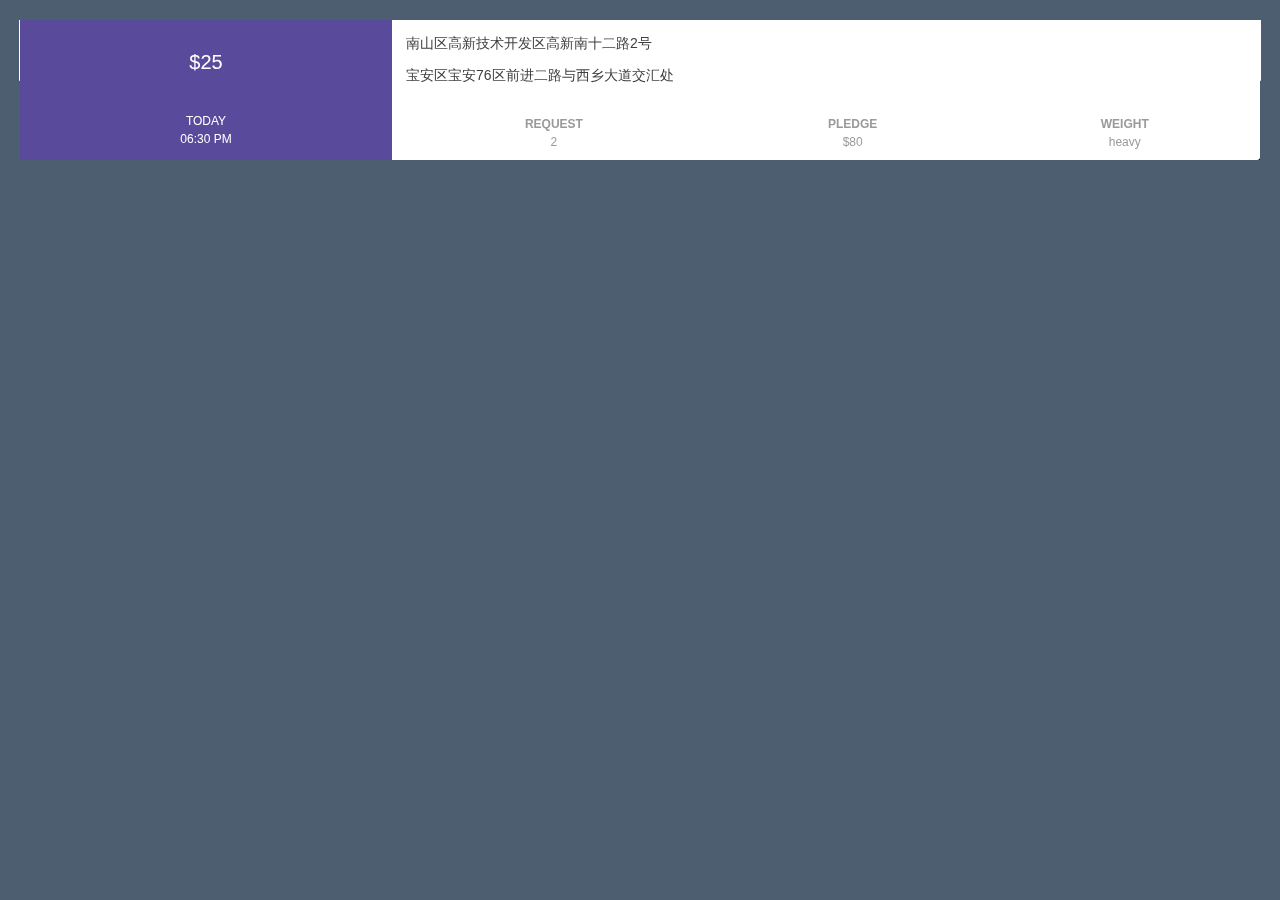
==== cardSlide/index2.html @ b4fb9396 "新版slide" ====
<!DOCTYPE html>
<html>
<head>
    <meta charset="UTF-8">
    <meta name="viewport" content="width=device-width,initial-scale=1.0,maximum-scale=1.0,user-scalable=no">
    <title>demo2</title>

    <link rel="stylesheet" href="demo2.css?v=2">
    <script src="../lib/jquery.min.js"></script>
</head>
<div class="main">
    <ul class="card-box">
        <li class="card">
            <div class="card-head">
                <span class="card-nav">三</span>
                <span class="card-title">#2457-6584</span>
                <span class="card-prize">$24.9</span>
            </div>
            <div class="card-banner"></div>
            <div class="step-1">
                <div class="preview">
                    <div class="preview-left">
                        <div class="left-back"></div>

                        <div class="left-content">
                            <p class="left-prize">$25</p>
                            <p class="left-time">TODAY</p>
                            <p class="left-time">06:30 PM</p>
                        </div>
                    </div>
                    <div class="preview-right">
                        <p class="right-address">南山区高新技术开发区高新南十二路2号</p>
                        <p class="right-address">宝安区宝安76区前进二路与西乡大道交汇处</p>
                        <div class="right-info">
                            <table class="info-table">
                                <tr>
                                    <th>REQUEST</th>
                                    <th>PLEDGE</th>
                                    <th>WEIGHT</th>
                                </tr>
                                <tr>
                                    <td>
                                        2
                                    </td>
                                    <td>
                                        $80
                                    </td>
                                    <td>
                                        heavy
                                    </td>
                                </tr>
                            </table>
                        </div>
                    </div>
                </div>
                <div class="user-box">
                    <div class="user-line">
                        <div class="user-img"></div>
                        <div class="user-info">
                            <p class="name">LIANG XIE</p>
                            <p class="tips">you can call me light</p>
                        </div>
                    </div>
                    <div class="other-line">
                        <div class="other-info">
                            <p class="title">FROM</p>
                            <p class="main">W 90th st</p>
                            <p class="des">New York,NY 10025</p>
                        </div>
                        <div class="other-info">
                            <p class="title">TO</p>
                            <p class="main">45th Ave</p>
                            <p class="des">New York,NY 10025</p>
                        </div>
                    </div>
                    <div class="other-line other-2">
                        <div class="other-info">
                            <p class="title">FROM</p>
                            <p class="main">W 90th st</p>
                            <p class="des">New York,NY 10025</p>
                        </div>
                        <div class="other-info">
                            <p class="title">TO</p>
                            <p class="main">45th Ave</p>
                            <p class="des">New York,NY 10025</p>
                        </div>
                    </div>
                </div>
            </div>
        </li>
    </ul>
</div>
</body>
<script src="demo2.js?v=5"></script>

</html>
---- cardSlide/demo2.css ----
html,body{
	height: 100%;

}

body{
	background-color: #4E5E71;
	margin: 0;
	font: 14px/1.2 "Microsoft YaHei", Tahoma, Helvetica, Arial, "\5b8b\4f53", sans-serif;
	color: #3f3f3f;
}

ul{
	list-style: none;
	padding: 0;
	margin: 0;
}

button{
	-webkit-appearance: none;
	padding: 0;
	border:0;
}

.btn{
	width: 90%;
	background-color: #f7c028;
	color: #3f3f3f;
	line-height: 34px;
	font-size: 16px;
	font-weight: 600;
	border-radius: 3px;
	margin: 14px auto 0;
}

.main{
	height: 100%;
	padding: 20px;
	box-sizing: border-box;
}

/*card*/

.card-box{
	width:100%;
	height: 100%;
	perspective: 1000px;
	transform-style: preserve-3d;
}

.card{
	border-radius: 3px;
}

.card-head{
	background-color: #5a4a9c;
	height: 40px;
	line-height: 40px;
	color: #fff;
	overflow: hidden;
	text-align: center;
}

.card-nav{
	float: left;
	display: inline-block;
	width: 40px;
	text-align: center;
}

.card-prize{
	float: right;
	margin-right: 14px;
}

.card-banner{
	height: 100px;
	background-image: url(banner1.png);
	background-position: center;
	background-size: 100%;
}

/*step-1*/

.step-1{
	position: relative;
	perspective: 1000px;
	transform-style: preserve-3d;
	transform: rotateX(180deg);
	transform-origin: 0 0;
	transition: all .6s;
}

.step-1>div{
	height: 140px;
	background-color: #fff;
	backface-visibility: hidden;
	transform-style: preserve-3d;
	perspective: 1000px;
}

.preview{
	position: absolute;
	width: 100%;
	transform: rotateX(180deg);
}

.preview{
	border-radius: 3px;
}

.preview-left{
	float: left;
	width: 30%;
	height: 100%;
	text-align: center;
	position: relative;
	color: #fff;
}

.left-back{
	position: absolute;
	width: 100%;
	height: 100%;
	background-color: #5a4a9c;
	z-index: 1;
}

.left-content{
	position: relative;
	z-index: 2;
}

.left-prize{
	font-size: 20px;
	margin: 30px 0 40px;
}

.left-time{
	font-size: 12px;
	margin: 4px 0;
}

.preview-right{
	float: right;
	width: 70%;
	height: 100%;
}

.preview-right .right-address{
	white-space: nowrap;
	overflow: hidden;
	text-overflow: ellipsis;
	padding: 0 14px;
	margin: 15px 0;
}

.info-table{
	width: 100%;
	text-align: center;
	color: #9a9a9a;
	font-size: 12px;
	margin-top: 30px;
}

.user-box>div{
	/*border-top:1px solid #f4f4f4;*/
	box-sizing: border-box;
}

.user-line{
	height: 80px;
}
.user-img{
	float: left;
	width: 60px;
	height: 60px;
	margin: 10px 10px 10px 20px;
	background-color: #eee;
	border-radius: 5px;
}

.tips{
	font-size: 12px;
	color: #9a9a9a;
	margin: 0;
}

.name{
	font-weight: 600;
	margin: 20px 0 0;
}

.user-info{
	overflow: hidden;
}

.other-line{
	overflow: hidden;
	font-size: 0;
	height: 60px;
	width: 100%;
	background-color: #fff;
}

.other-info{
	width: 50%;
	display: inline-block;
	box-sizing: border-box;
	padding: 8px 20px;
}

.other-2{
	transform-origin: 0 0;
	transform: rotateX(-180deg) translateZ(-1px);
	transition: all .4s;
}

.other-info p{
	margin: 0;
	padding: 0;
}

.other-info .title{
	color: #9a9a9a;
	font-size: 12px;
}

.other-info .main{
	font-weight: 600;
	font-size: 14px;
}

.other-info .des{
	font-size: 12px;
}


.show1 .step-1{
	transform: rotateX(0deg);
}

.show2 .other-2{
	transform: rotateX(0deg);
}
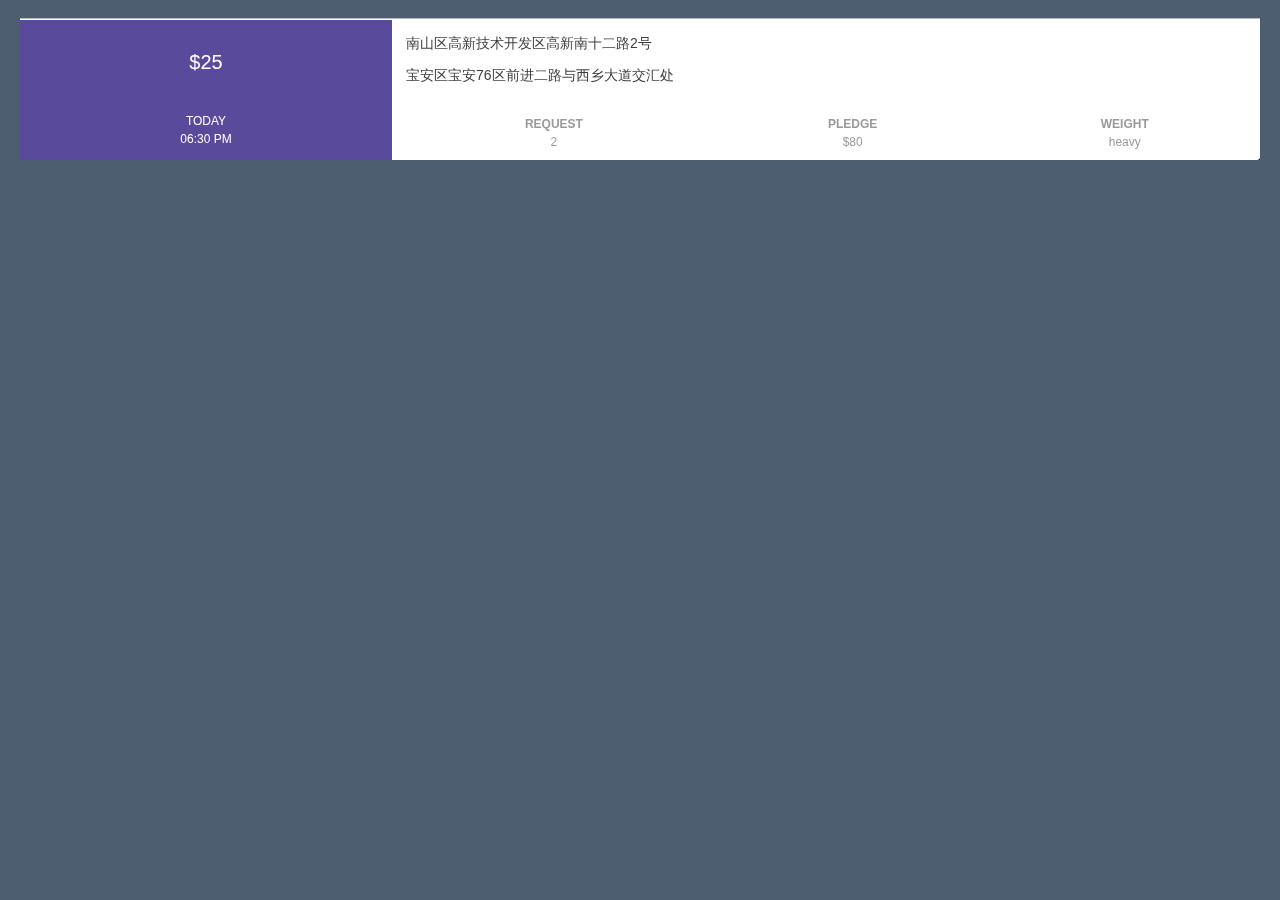
==== commit a12a3fab: "完成第二版的基本下拉动画" ====
--- a/cardSlide/index2.html
+++ b/cardSlide/index2.html
@@ -74,15 +74,21 @@
                         </div>
                     </div>
                     <div class="other-line other-2">
-                        <div class="other-info">
-                            <p class="title">FROM</p>
-                            <p class="main">W 90th st</p>
-                            <p class="des">New York,NY 10025</p>
+
+                        <div class="card-bottom back">
+                            <button class="btn">REQUEST</button>
                         </div>
-                        <div class="other-info">
-                            <p class="title">TO</p>
-                            <p class="main">45th Ave</p>
-                            <p class="des">New York,NY 10025</p>
+                        <div class="other-2-content back">
+                            <div class="other-info">
+                                <p class="title">FROM</p>
+                                <p class="main">W 90th st</p>
+                                <p class="des">New York,NY 10025</p>
+                            </div>
+                            <div class="other-info">
+                                <p class="title">TO</p>
+                                <p class="main">45th Ave</p>
+                                <p class="des">New York,NY 10025</p>
+                            </div>
                         </div>
                     </div>
                 </div>
--- a/cardSlide/demo2.css
+++ b/cardSlide/demo2.css
@@ -50,6 +50,8 @@
 
 .card{
 	border-radius: 3px;
+	/*transform: rotate3d(1,1,-1,60deg);*/
+	transform-style: preserve-3d;
 }
 
 .card-head{
@@ -88,11 +90,12 @@
 	transform-style: preserve-3d;
 	transform: rotateX(180deg);
 	transform-origin: 0 0;
-	transition: all .6s;
 }
 
 .step-1>div{
+	position: absolute;
 	height: 140px;
+	width: 100%;
 	background-color: #fff;
 	backface-visibility: hidden;
 	transform-style: preserve-3d;
@@ -101,11 +104,9 @@
 
 .preview{
 	position: absolute;
+	z-index: 2;
 	width: 100%;
 	transform: rotateX(180deg);
-}
-
-.preview{
 	border-radius: 3px;
 }
 
@@ -164,7 +165,6 @@
 }
 
 .user-box>div{
-	/*border-top:1px solid #f4f4f4;*/
 	box-sizing: border-box;
 }
 
@@ -196,7 +196,6 @@
 }
 
 .other-line{
-	overflow: hidden;
 	font-size: 0;
 	height: 60px;
 	width: 100%;
@@ -211,10 +210,13 @@
 }
 
 .other-2{
-	transform-origin: 0 0;
-	transform: rotateX(-180deg) translateZ(-1px);
-	transition: all .4s;
-}
+	transform-origin: 100% 100%;
+	transform: rotateX(0deg);
+	transform-style: preserve-3d;
+	position: absolute;
+	bottom: 0;
+}
+
 
 .other-info p{
 	margin: 0;
@@ -235,11 +237,55 @@
 	font-size: 12px;
 }
 
+.other-2-content{
+	transform: rotateX(-180deg);
+	position: relative;
+	background-color: #fff;
+	transform-style: preserve-3d;
+}
+
+
+.card-bottom{
+	position: absolute;
+	height: 100%;
+	width: 100%;
+	transform-style: preserve-3d;
+	background-color: #fff;
+	text-align: center;
+	transform-origin: 0 0;
+	top: 0;
+}
+
+.back:before{
+	content: '';
+	position: absolute;
+	top: 0;
+	left: 0;
+	width: 100%;
+	height: 100%;
+	background-color: #eee;
+	transform: rotateX(180deg);
+	backface-visibility: hidden;
+}
+
+
+.step-1,
+.other-2,
+.card-bottom{
+	transition: all .2s;
+}
 
 .show1 .step-1{
 	transform: rotateX(0deg);
 }
 
 .show2 .other-2{
-	transform: rotateX(0deg);
+	transform: rotateX(-180deg);
+}
+.show2 .card-bottom{
+	z-index:1;
+}
+
+.show3 .card-bottom{
+	 transform: rotateX(-180deg);
 }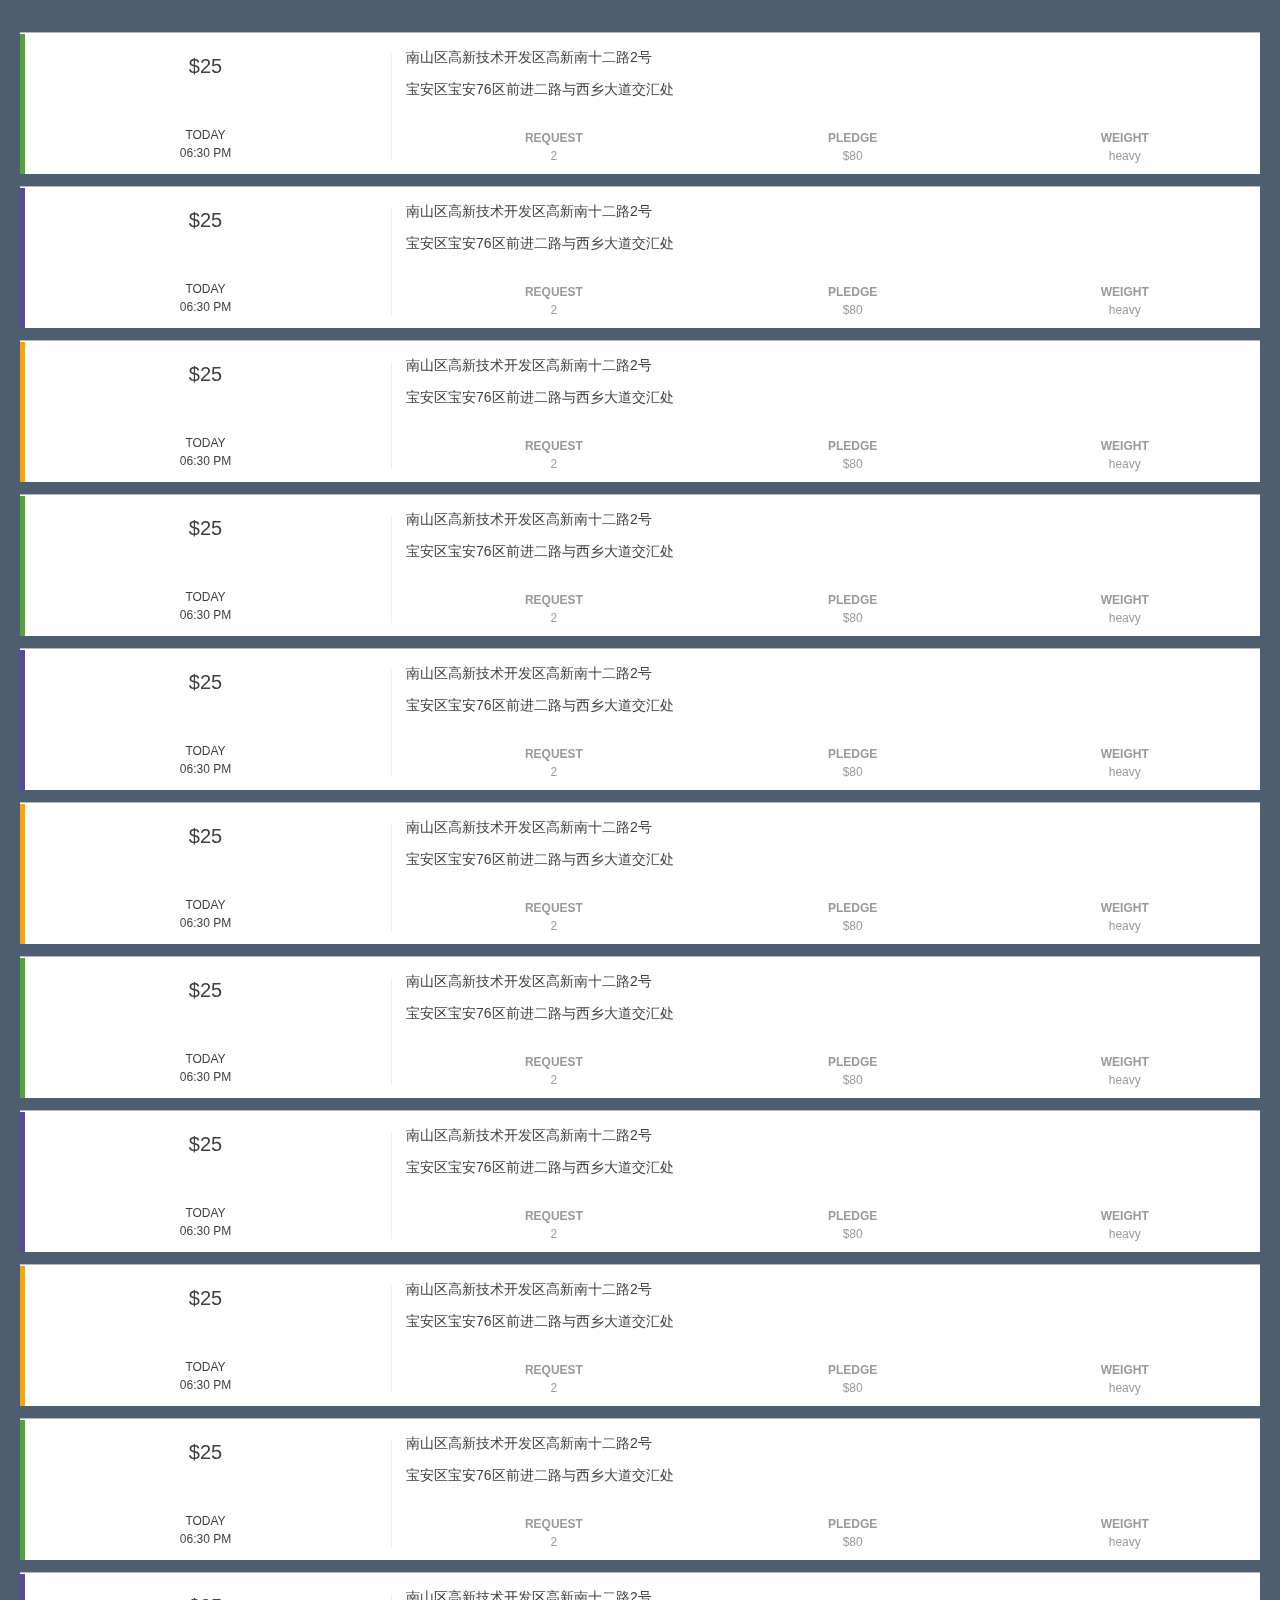
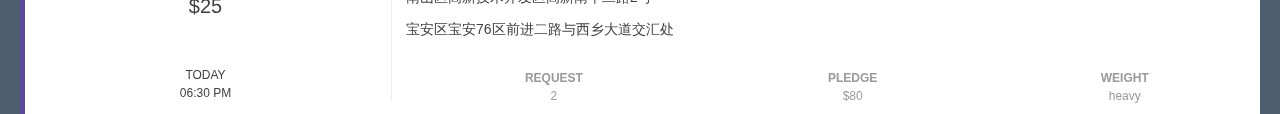
==== commit 436fd55f: "优化第二版细节" ====
--- a/cardSlide/index2.html
+++ b/cardSlide/index2.html
@@ -14,7 +14,7 @@
             <div class="card-head">
                 <span class="card-nav">三</span>
                 <span class="card-title">#2457-6584</span>
-                <span class="card-prize">$24.9</span>
+                <span class="card-prize">$25</span>
             </div>
             <div class="card-banner"></div>
             <div class="step-1">
@@ -74,9 +74,9 @@
                         </div>
                     </div>
                     <div class="other-line other-2">
-
                         <div class="card-bottom back">
                             <button class="btn">REQUEST</button>
+                            <div class="info-tips">.....</div>
                         </div>
                         <div class="other-2-content back">
                             <div class="other-info">
--- a/cardSlide/demo2.css
+++ b/cardSlide/demo2.css
@@ -1,291 +1,344 @@
-html,body{
-	height: 100%;
-
-}
-
-body{
-	background-color: #4E5E71;
-	margin: 0;
-	font: 14px/1.2 "Microsoft YaHei", Tahoma, Helvetica, Arial, "\5b8b\4f53", sans-serif;
-	color: #3f3f3f;
-}
-
-ul{
-	list-style: none;
-	padding: 0;
-	margin: 0;
-}
-
-button{
-	-webkit-appearance: none;
-	padding: 0;
-	border:0;
-}
-
-.btn{
-	width: 90%;
-	background-color: #f7c028;
-	color: #3f3f3f;
-	line-height: 34px;
-	font-size: 16px;
-	font-weight: 600;
-	border-radius: 3px;
-	margin: 14px auto 0;
-}
-
-.main{
-	height: 100%;
-	padding: 20px;
-	box-sizing: border-box;
+html, body {
+    height: 100%;
+
+}
+
+body {
+    background-color: #4E5E71;
+    margin: 0;
+    font: 14px/1.2 "Microsoft YaHei", Tahoma, Helvetica, Arial, "\5b8b\4f53", sans-serif;
+    color: #3f3f3f;
+}
+
+ul {
+    list-style: none;
+    padding: 0;
+    margin: 0;
+}
+
+button {
+    -webkit-appearance: none;
+    padding: 0;
+    border: 0;
+}
+
+.btn {
+    width: 90%;
+    background-color: #f7c028;
+    color: #3f3f3f;
+    line-height: 34px;
+    font-size: 16px;
+    font-weight: 600;
+    border-radius: 3px;
+    margin: 14px auto 0;
+}
+
+.main {
+    height: 100%;
+    padding: 20px;
+    box-sizing: border-box;
 }
 
 /*card*/
 
-.card-box{
-	width:100%;
-	height: 100%;
-	perspective: 1000px;
-	transform-style: preserve-3d;
-}
-
-.card{
-	border-radius: 3px;
-	/*transform: rotate3d(1,1,-1,60deg);*/
-	transform-style: preserve-3d;
-}
-
-.card-head{
-	background-color: #5a4a9c;
-	height: 40px;
-	line-height: 40px;
-	color: #fff;
-	overflow: hidden;
-	text-align: center;
-}
-
-.card-nav{
-	float: left;
-	display: inline-block;
-	width: 40px;
-	text-align: center;
-}
-
-.card-prize{
-	float: right;
-	margin-right: 14px;
-}
-
-.card-banner{
-	height: 100px;
-	background-image: url(banner1.png);
-	background-position: center;
-	background-size: 100%;
+.card-box {
+    width: 100%;
+    perspective: 1000px;
+    transform-style: preserve-3d;
+}
+
+.card {
+    border-radius: 3px;
+    margin: 14px 0;
+    height: 140px;
+    /*transform: rotate3d(1,1,-1,60deg);*/
+    /*transform-style: preserve-3d;*/
+}
+
+.card-head {
+    background-color: #5a4a9c;
+    height: 40px;
+    line-height: 40px;
+    color: #fff;
+    overflow: hidden;
+    text-align: center;
+}
+
+.card-nav {
+    float: left;
+    display: inline-block;
+    width: 40px;
+    text-align: center;
+}
+
+.card-prize {
+    float: right;
+    margin-right: 14px;
+}
+
+.card-banner {
+    height: 100px;
+    background:center url(banner1.png);
+    background-size: 100%;
 }
 
 /*step-1*/
 
+.step-1 {
+    position: relative;
+    perspective: 1000px;
+    transform-style: preserve-3d;
+    transform: rotateX(180deg);
+    transform-origin: 0 0;
+}
+
+.step-1 > div {
+    position: absolute;
+    height: 140px;
+    width: 100%;
+    background-color: #fff;
+    backface-visibility: hidden;
+    transform-style: preserve-3d;
+    perspective: 1000px;
+}
+
+.preview {
+    z-index: 2;
+    transform: rotateX(180deg);
+}
+
+.preview-left {
+    float: left;
+    width: 30%;
+    height: 100%;
+    text-align: center;
+    position: relative;
+    color: #3f3f3f;
+}
+
+.left-back {
+    position: absolute;
+    width: 5px;
+    height: 100%;
+    background-color: #5a4a9c;
+    z-index: 1;
+}
+
+.left-content {
+    position: relative;
+    z-index: 2;
+    border-right: 1px solid #eee;
+}
+
+.left-prize {
+    font-size: 20px;
+    margin: 20px 0 50px;
+}
+
+.left-time {
+    font-size: 12px;
+    margin: 4px 0;
+}
+
+.preview-right {
+    float: right;
+    width: 70%;
+    height: 100%;
+}
+
+.preview-right .right-address {
+    white-space: nowrap;
+    overflow: hidden;
+    text-overflow: ellipsis;
+    padding: 0 14px;
+    margin: 15px 0;
+}
+
+.info-table {
+    width: 100%;
+    text-align: center;
+    color: #9a9a9a;
+    font-size: 12px;
+    margin-top: 30px;
+}
+
+.user-line,
+.user-line+.other-line
+{
+    border-bottom: 1px solid #f4f4f4;
+    box-sizing: border-box;
+}
+
+.user-line {
+    height: 80px;
+}
+
+.user-img {
+    float: left;
+    width: 60px;
+    height: 60px;
+    margin: 10px 10px 10px 20px;
+    border-radius: 5px;
+    background: #eee url(user.png);
+    background-size: 100% 100%;
+}
+
+.tips {
+    font-size: 12px;
+    color: #9a9a9a;
+    margin: 0;
+}
+
+.name {
+    font-weight: 600;
+    margin: 20px 0 0;
+}
+
+.user-info {
+    overflow: hidden;
+}
+
+.other-line {
+    font-size: 0;
+    height: 60px;
+    width: 100%;
+    background-color: #fff;
+}
+
+.other-info {
+    width: 50%;
+    display: inline-block;
+    box-sizing: border-box;
+    padding: 8px 20px;
+}
+
+.other-2 {
+    transform-origin: 100% 100%;
+    transform: rotateX(0deg);
+    transform-style: preserve-3d;
+    position: absolute;
+    bottom: 0;
+}
+
+.other-info p {
+    margin: 0;
+    padding: 0;
+}
+
+.other-info .title {
+    color: #9a9a9a;
+    font-size: 12px;
+}
+
+.other-info .main {
+    font-weight: 600;
+    font-size: 14px;
+}
+
+.other-info .des {
+    font-size: 12px;
+}
+
+.other-2-content {
+    transform: rotateX(-180deg);
+    position: relative;
+    background-color: #fff;
+    transform-style: preserve-3d;
+}
+
+.card-bottom {
+    position: absolute;
+    height: 100%;
+    width: 100%;
+    transform-style: preserve-3d;
+    background-color: #fff;
+    text-align: center;
+    transform-origin: 0 0;
+    top: 0;
+}
+
+.info-tips {
+    font: 600 16px/22px a;
+    color: #ccc;
+    position: absolute;
+    width: 100%;
+    bottom: 0;
+    z-index: 1;
+}
+
+.back:before {
+    content: '';
+    position: absolute;
+    z-index: 9;
+    top: 0;
+    left: 0;
+    width: 100%;
+    height: 100%;
+    background-color: #eee;
+    transform: rotateX(180deg);
+    backface-visibility: hidden;
+}
+
+/*style*/
+.card.style1 .card-head,
+.card.style1 .left-back{
+    background-color: #52a43a;
+}
+
+.card.style2 .card-head,
+.card.style2 .left-back{
+    background-color: #f7a508;
+}
+
+.card.active .preview-left{
+    color: #fff;
+}
+
+.card.active .left-back{
+    width: 100%;
+    transition: width .1s;
+}
+
+.card.active .left-content{
+    border-color: transparent;
+}
+
+/*show 动画*/
 .step-1{
-	position: relative;
-	perspective: 1000px;
-	transform-style: preserve-3d;
-	transform: rotateX(180deg);
-	transform-origin: 0 0;
-}
-
-.step-1>div{
-	position: absolute;
-	height: 140px;
-	width: 100%;
-	background-color: #fff;
-	backface-visibility: hidden;
-	transform-style: preserve-3d;
-	perspective: 1000px;
-}
-
-.preview{
-	position: absolute;
-	z-index: 2;
-	width: 100%;
-	transform: rotateX(180deg);
-	border-radius: 3px;
-}
-
-.preview-left{
-	float: left;
-	width: 30%;
-	height: 100%;
-	text-align: center;
-	position: relative;
-	color: #fff;
-}
-
-.left-back{
-	position: absolute;
-	width: 100%;
-	height: 100%;
-	background-color: #5a4a9c;
-	z-index: 1;
-}
-
-.left-content{
-	position: relative;
-	z-index: 2;
-}
-
-.left-prize{
-	font-size: 20px;
-	margin: 30px 0 40px;
-}
-
-.left-time{
-	font-size: 12px;
-	margin: 4px 0;
-}
-
-.preview-right{
-	float: right;
-	width: 70%;
-	height: 100%;
-}
-
-.preview-right .right-address{
-	white-space: nowrap;
-	overflow: hidden;
-	text-overflow: ellipsis;
-	padding: 0 14px;
-	margin: 15px 0;
-}
-
-.info-table{
-	width: 100%;
-	text-align: center;
-	color: #9a9a9a;
-	font-size: 12px;
-	margin-top: 30px;
-}
-
-.user-box>div{
-	box-sizing: border-box;
-}
-
-.user-line{
-	height: 80px;
-}
-.user-img{
-	float: left;
-	width: 60px;
-	height: 60px;
-	margin: 10px 10px 10px 20px;
-	background-color: #eee;
-	border-radius: 5px;
-}
-
-.tips{
-	font-size: 12px;
-	color: #9a9a9a;
-	margin: 0;
-}
-
-.name{
-	font-weight: 600;
-	margin: 20px 0 0;
-}
-
-.user-info{
-	overflow: hidden;
-}
-
-.other-line{
-	font-size: 0;
-	height: 60px;
-	width: 100%;
-	background-color: #fff;
-}
-
-.other-info{
-	width: 50%;
-	display: inline-block;
-	box-sizing: border-box;
-	padding: 8px 20px;
-}
-
+    transition: all .3s ease-in;
+}
 .other-2{
-	transform-origin: 100% 100%;
-	transform: rotateX(0deg);
-	transform-style: preserve-3d;
-	position: absolute;
-	bottom: 0;
-}
-
-
-.other-info p{
-	margin: 0;
-	padding: 0;
-}
-
-.other-info .title{
-	color: #9a9a9a;
-	font-size: 12px;
-}
-
-.other-info .main{
-	font-weight: 600;
-	font-size: 14px;
-}
-
-.other-info .des{
-	font-size: 12px;
-}
-
-.other-2-content{
-	transform: rotateX(-180deg);
-	position: relative;
-	background-color: #fff;
-	transform-style: preserve-3d;
-}
-
-
-.card-bottom{
-	position: absolute;
-	height: 100%;
-	width: 100%;
-	transform-style: preserve-3d;
-	background-color: #fff;
-	text-align: center;
-	transform-origin: 0 0;
-	top: 0;
-}
-
-.back:before{
-	content: '';
-	position: absolute;
-	top: 0;
-	left: 0;
-	width: 100%;
-	height: 100%;
-	background-color: #eee;
-	transform: rotateX(180deg);
-	backface-visibility: hidden;
-}
-
-
-.step-1,
-.other-2,
-.card-bottom{
-	transition: all .2s;
-}
-
-.show1 .step-1{
-	transform: rotateX(0deg);
-}
-
-.show2 .other-2{
-	transform: rotateX(-180deg);
-}
-.show2 .card-bottom{
-	z-index:1;
-}
-
-.show3 .card-bottom{
-	 transform: rotateX(-180deg);
-}+    transition: all .2s;
+}
+.card-bottom,.card {
+    transition: all .3s;
+}
+
+.show1 .step-1 {
+    transform: rotateX(0deg);
+}
+
+.show1.card{
+    height: 280px;
+}
+
+.show2 .other-2 {
+    transform: rotateX(-180deg);
+}
+
+.show2 .card-bottom {
+    z-index: 1;
+}
+
+.show2.card{
+    height: 340px;
+}
+
+.show3 .card-bottom {
+    transform: rotateX(-180deg);
+    height: 80px;
+}
+
+.show3.card{
+    height: 420px;
+}
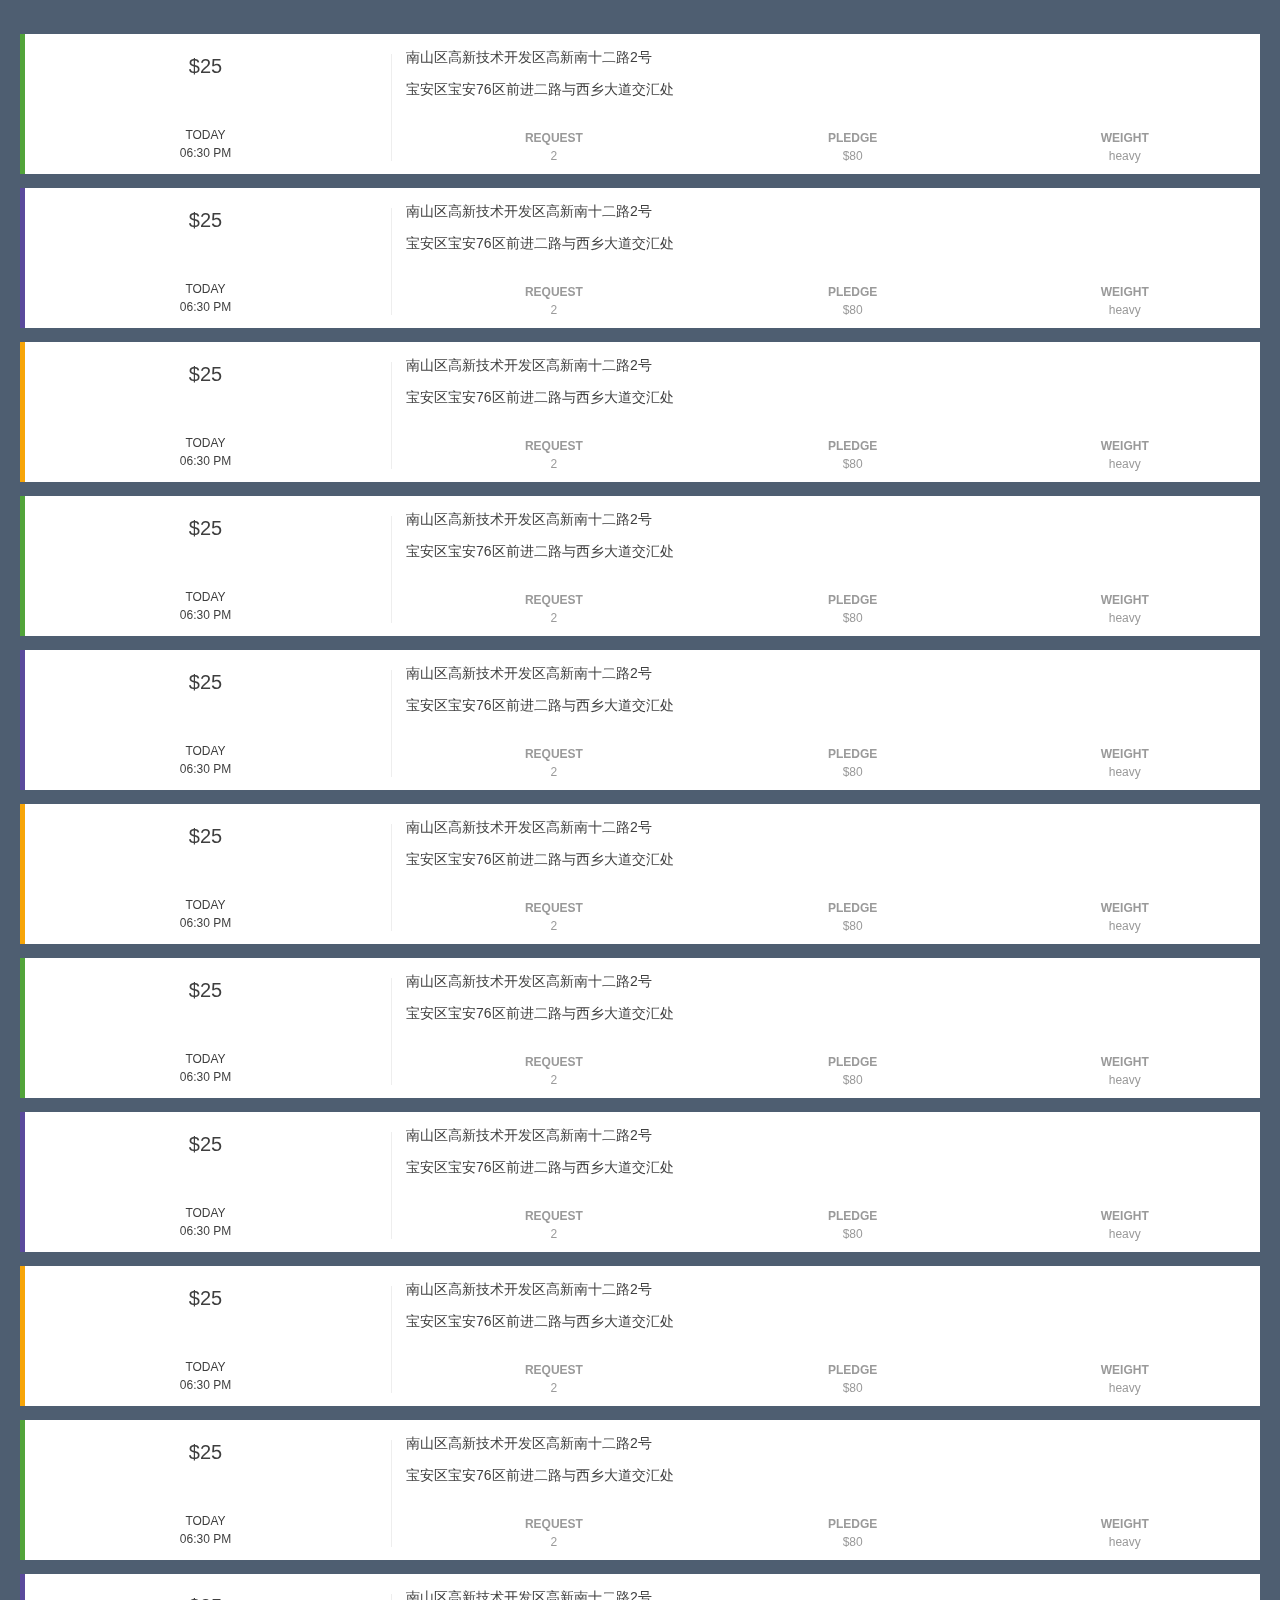
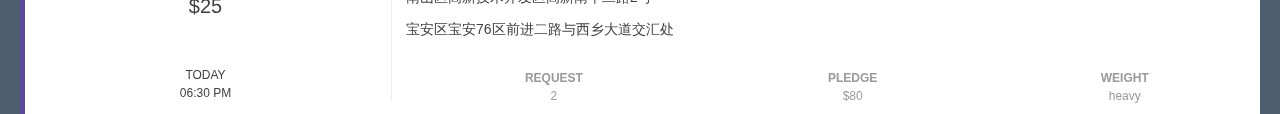
==== commit 471dd3d6: "优化性能和细节" ====
--- a/cardSlide/index2.html
+++ b/cardSlide/index2.html
@@ -5,7 +5,7 @@
     <meta name="viewport" content="width=device-width,initial-scale=1.0,maximum-scale=1.0,user-scalable=no">
     <title>demo2</title>
 
-    <link rel="stylesheet" href="demo2.css?v=2">
+    <link rel="stylesheet" href="demo2.css?v=2.8">
     <script src="../lib/jquery.min.js"></script>
 </head>
 <div class="main">
@@ -74,10 +74,6 @@
                         </div>
                     </div>
                     <div class="other-line other-2">
-                        <div class="card-bottom back">
-                            <button class="btn">REQUEST</button>
-                            <div class="info-tips">.....</div>
-                        </div>
                         <div class="other-2-content back">
                             <div class="other-info">
                                 <p class="title">FROM</p>
@@ -88,6 +84,10 @@
                                 <p class="title">TO</p>
                                 <p class="main">45th Ave</p>
                                 <p class="des">New York,NY 10025</p>
+                            </div>
+                            <div class="card-bottom back">
+                                <button class="btn">REQUEST</button>
+                                <div class="info-tips">.....</div>
                             </div>
                         </div>
                     </div>
--- a/cardSlide/demo2.css
+++ b/cardSlide/demo2.css
@@ -20,6 +20,10 @@
     -webkit-appearance: none;
     padding: 0;
     border: 0;
+}
+
+div{
+    backface-visibility: hidden;
 }
 
 .btn {
@@ -51,8 +55,6 @@
     border-radius: 3px;
     margin: 14px 0;
     height: 140px;
-    /*transform: rotate3d(1,1,-1,60deg);*/
-    /*transform-style: preserve-3d;*/
 }
 
 .card-head {
@@ -97,9 +99,6 @@
     height: 140px;
     width: 100%;
     background-color: #fff;
-    backface-visibility: hidden;
-    transform-style: preserve-3d;
-    perspective: 1000px;
 }
 
 .preview {
@@ -216,6 +215,7 @@
     transform-origin: 100% 100%;
     transform: rotateX(0deg);
     transform-style: preserve-3d;
+    perspective: 1000px;
     position: absolute;
     bottom: 0;
 }
@@ -244,6 +244,7 @@
     position: relative;
     background-color: #fff;
     transform-style: preserve-3d;
+    perspective: 1000px;
 }
 
 .card-bottom {
@@ -251,10 +252,12 @@
     height: 100%;
     width: 100%;
     transform-style: preserve-3d;
+    perspective: 1000px;
     background-color: #fff;
     text-align: center;
     transform-origin: 0 0;
-    top: 0;
+    top: 100%;
+    transform: rotateX(180deg);
 }
 
 .info-tips {
@@ -290,6 +293,7 @@
     background-color: #f7a508;
 }
 
+/*激活样式*/
 .card.active .preview-left{
     color: #fff;
 }
@@ -305,40 +309,43 @@
 
 /*show 动画*/
 .step-1{
-    transition: all .3s ease-in;
+    transition: transform .3s ease-in;
 }
 .other-2{
-    transition: all .2s;
-}
-.card-bottom,.card {
-    transition: all .3s;
-}
-
+    transition: transform .2s;
+}
+.card-bottom{
+    transition: transform .3s;
+}
+.card{
+    transition: margin .3s;
+}
+
+/*第一步*/
 .show1 .step-1 {
     transform: rotateX(0deg);
 }
 
 .show1.card{
-    height: 280px;
-}
+    margin-bottom: 154px;
+}
+
+/*第二步*/
 
 .show2 .other-2 {
     transform: rotateX(-180deg);
 }
 
-.show2 .card-bottom {
-    z-index: 1;
-}
-
 .show2.card{
-    height: 340px;
-}
+    margin-bottom: 214px;
+}
+
+/*第三步*/
 
 .show3 .card-bottom {
-    transform: rotateX(-180deg);
-    height: 80px;
+    transform: rotateX(0deg);
 }
 
 .show3.card{
-    height: 420px;
-}
+    margin-bottom: 274px;
+}
